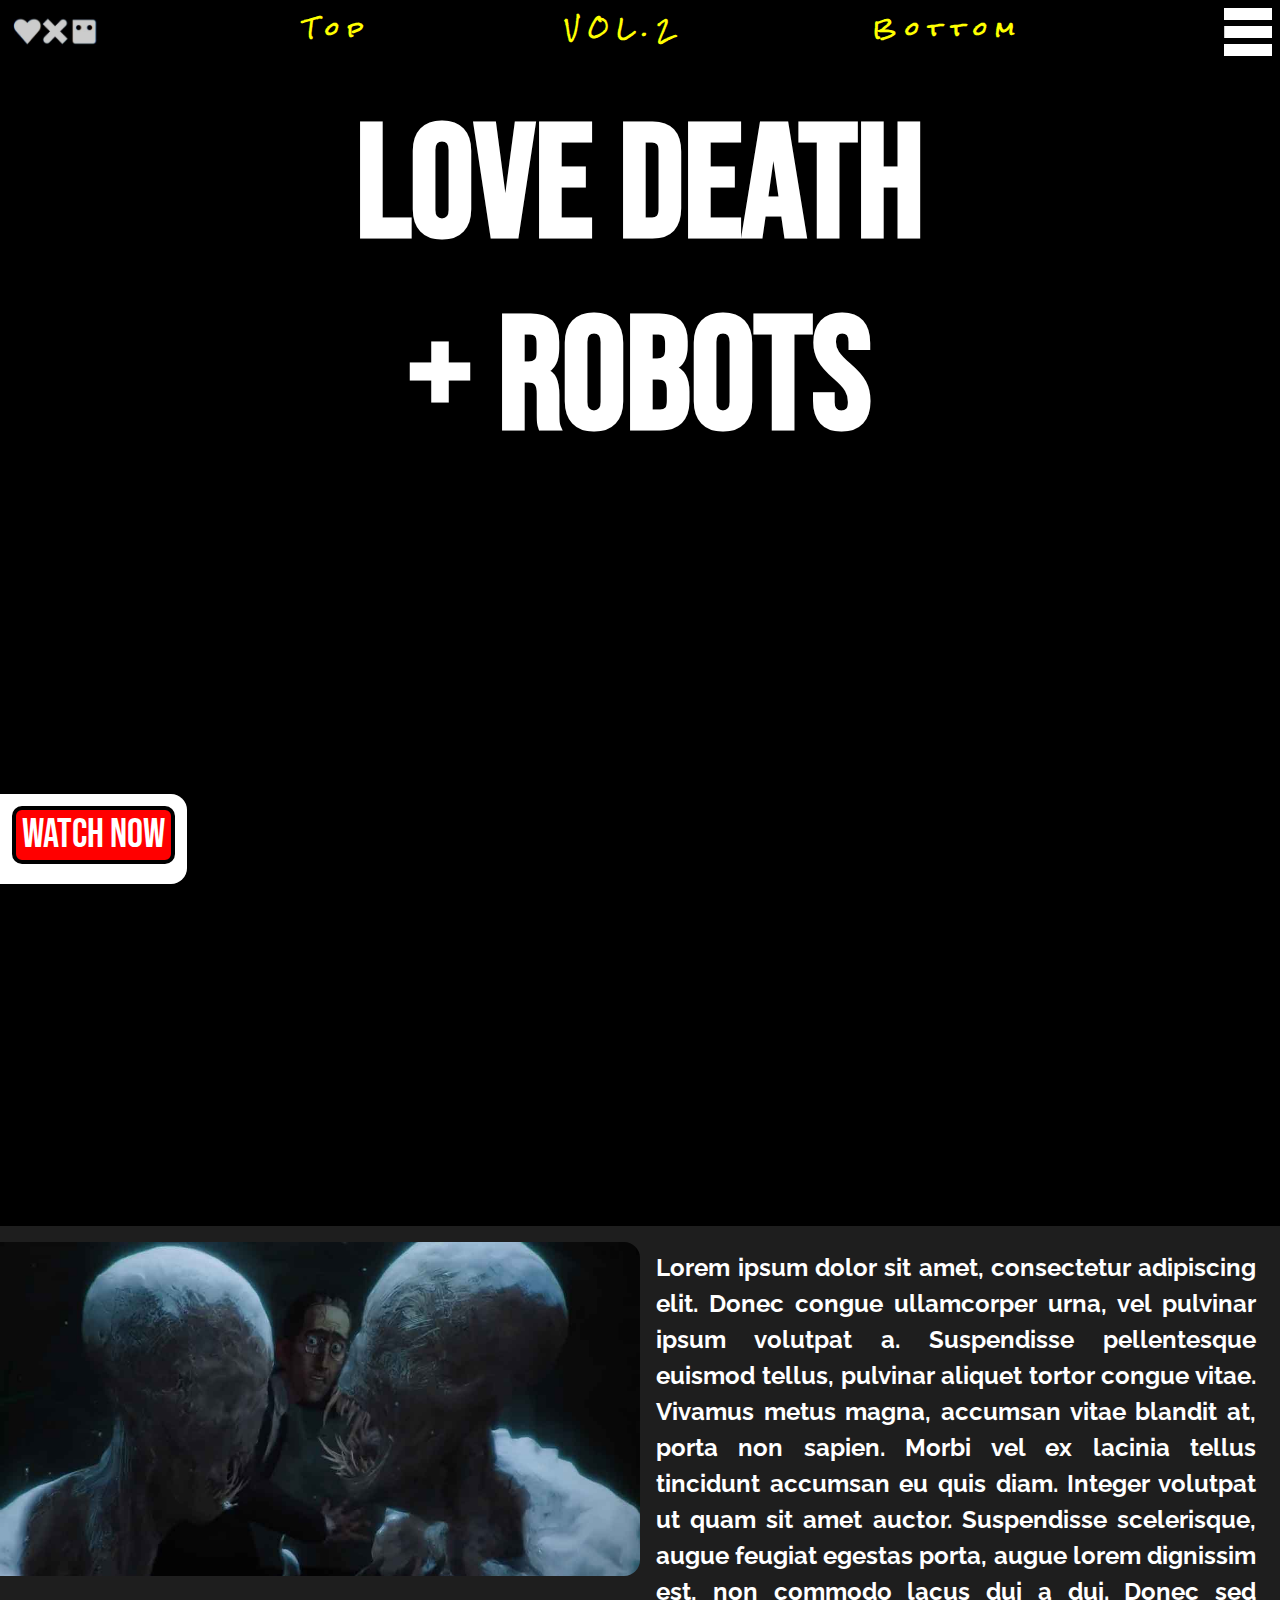
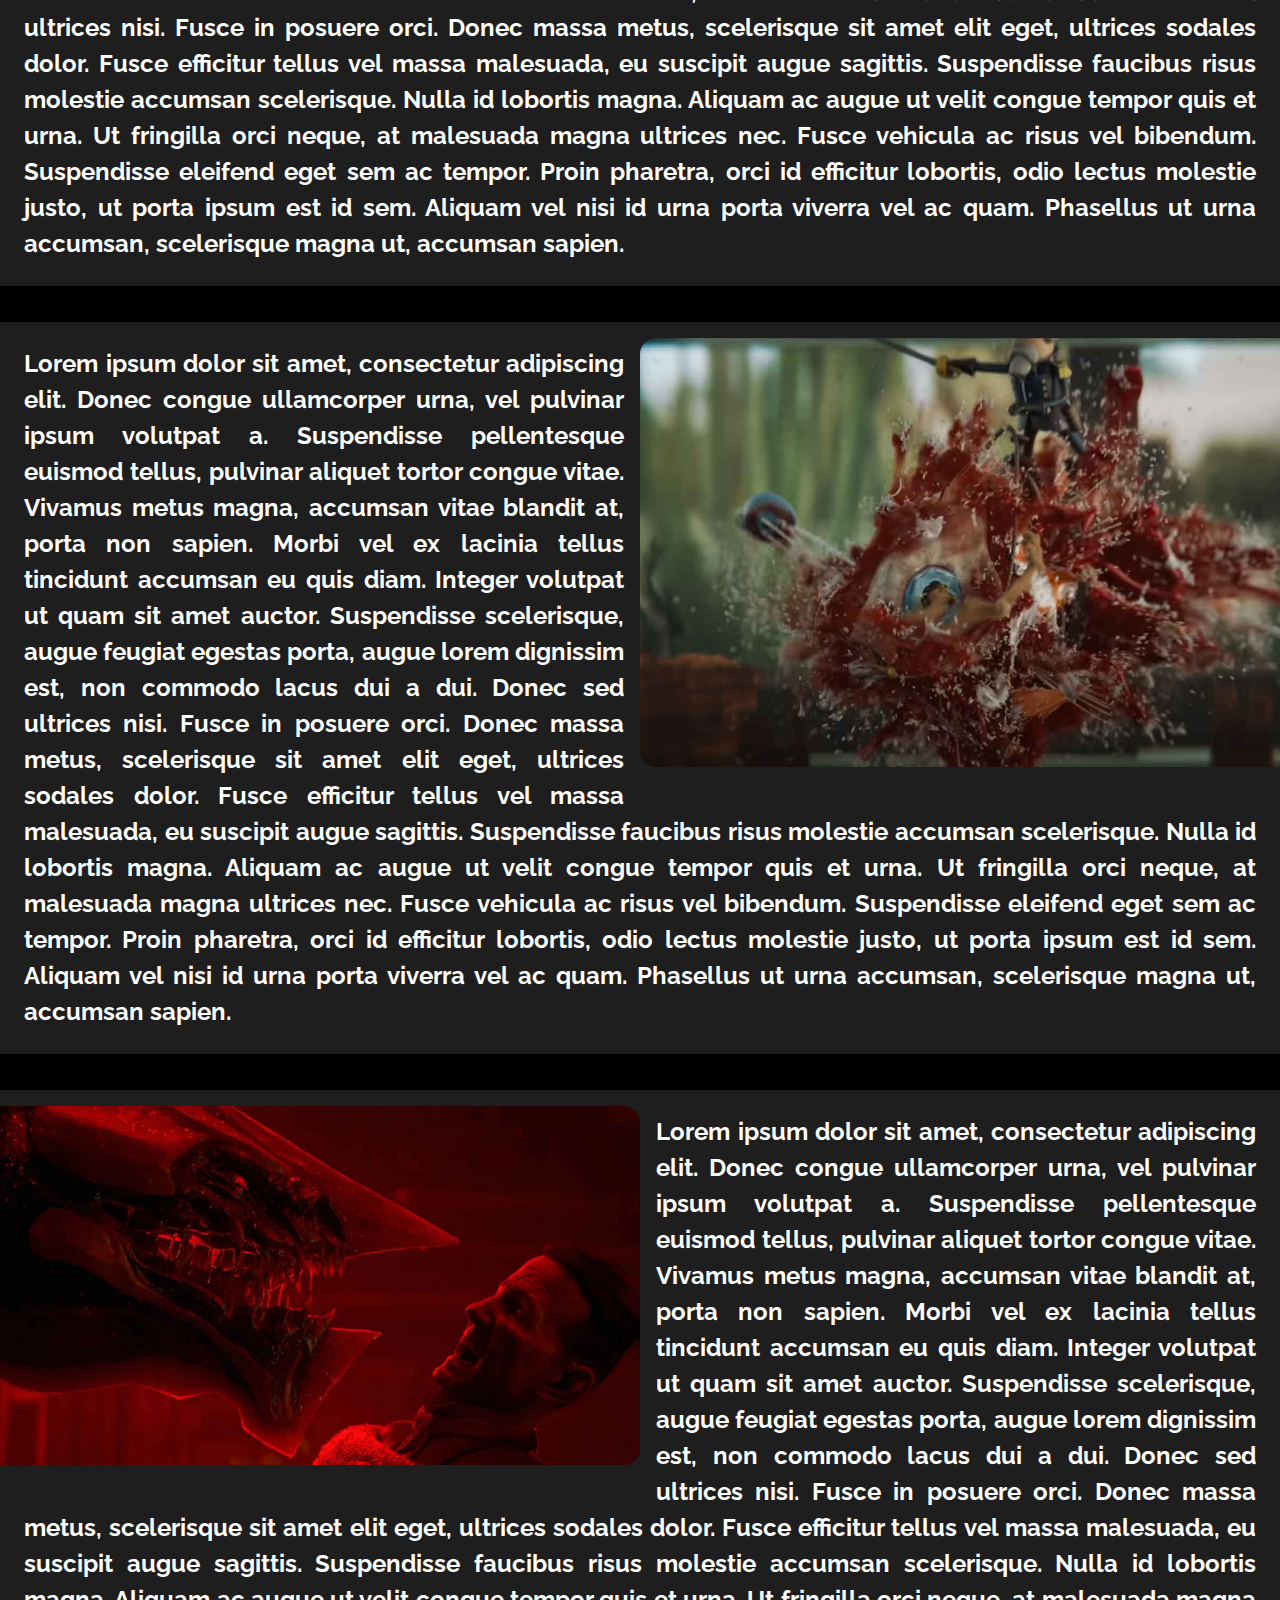
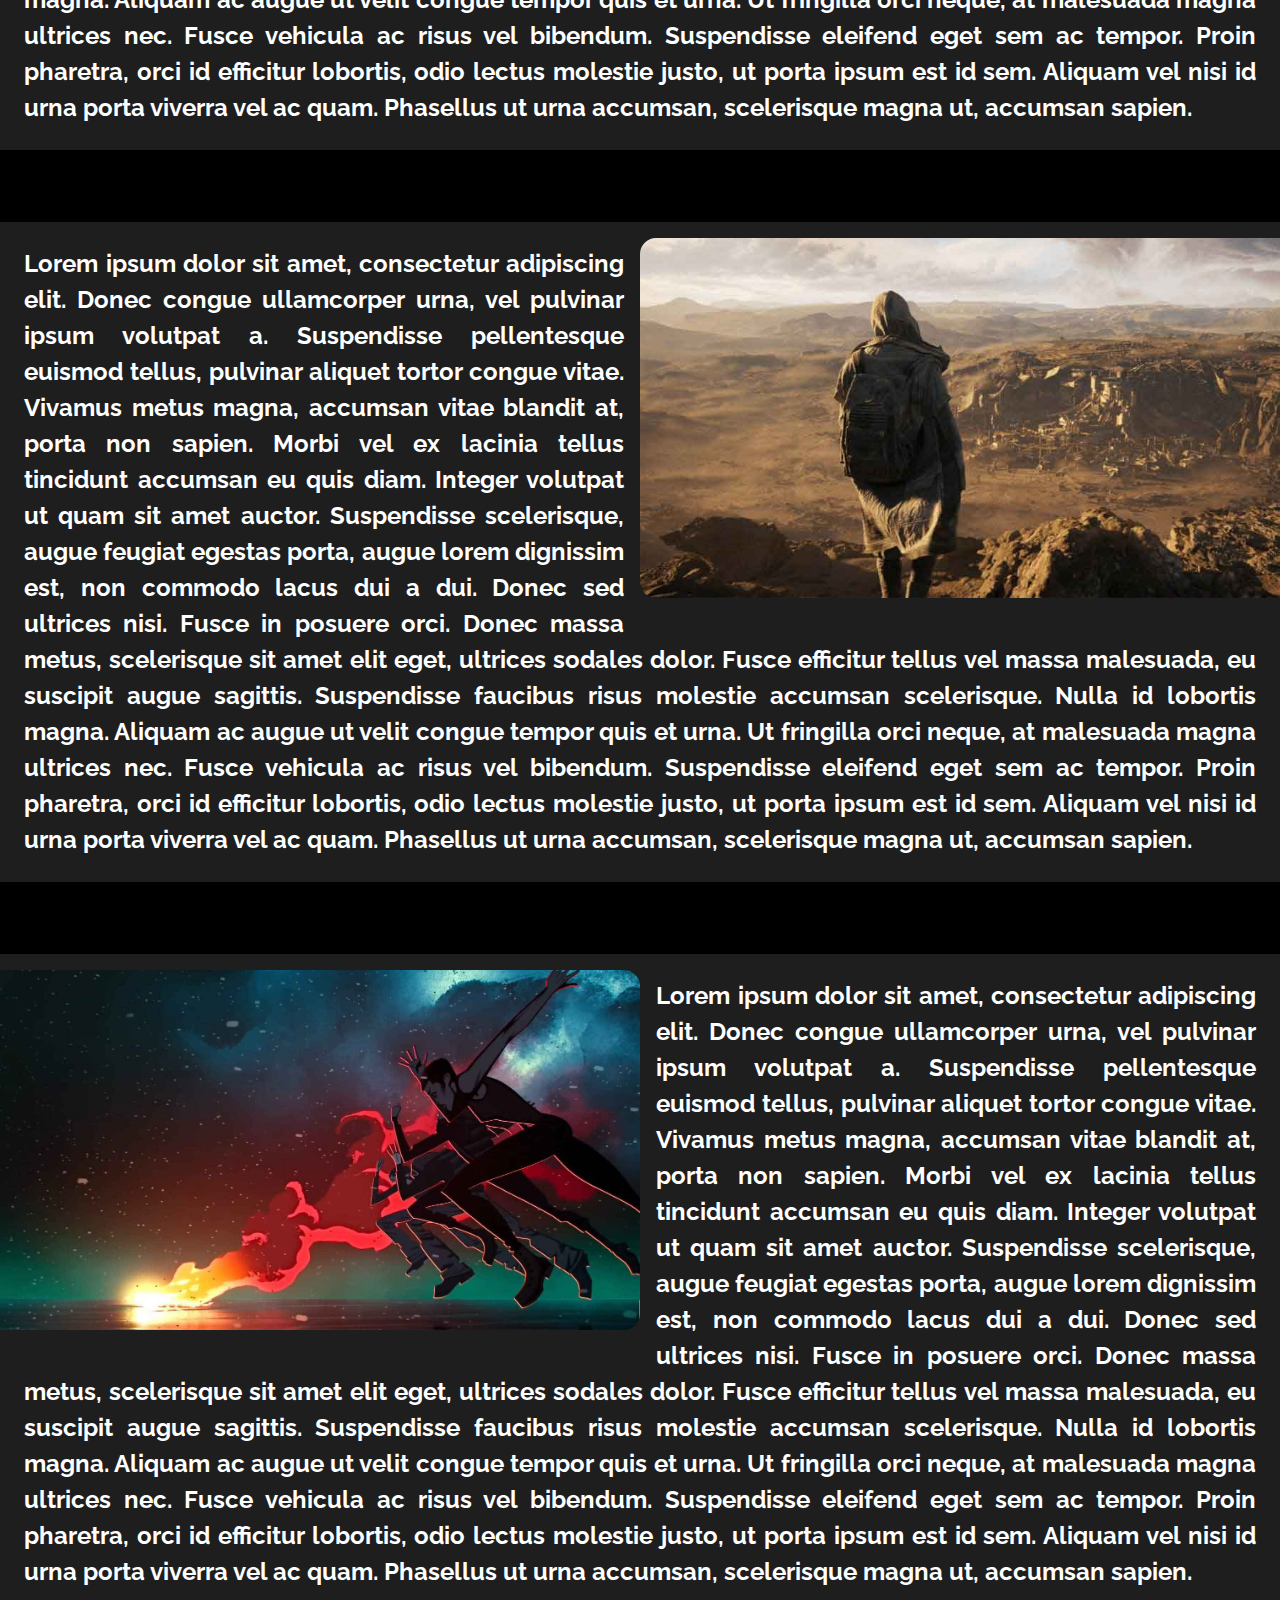
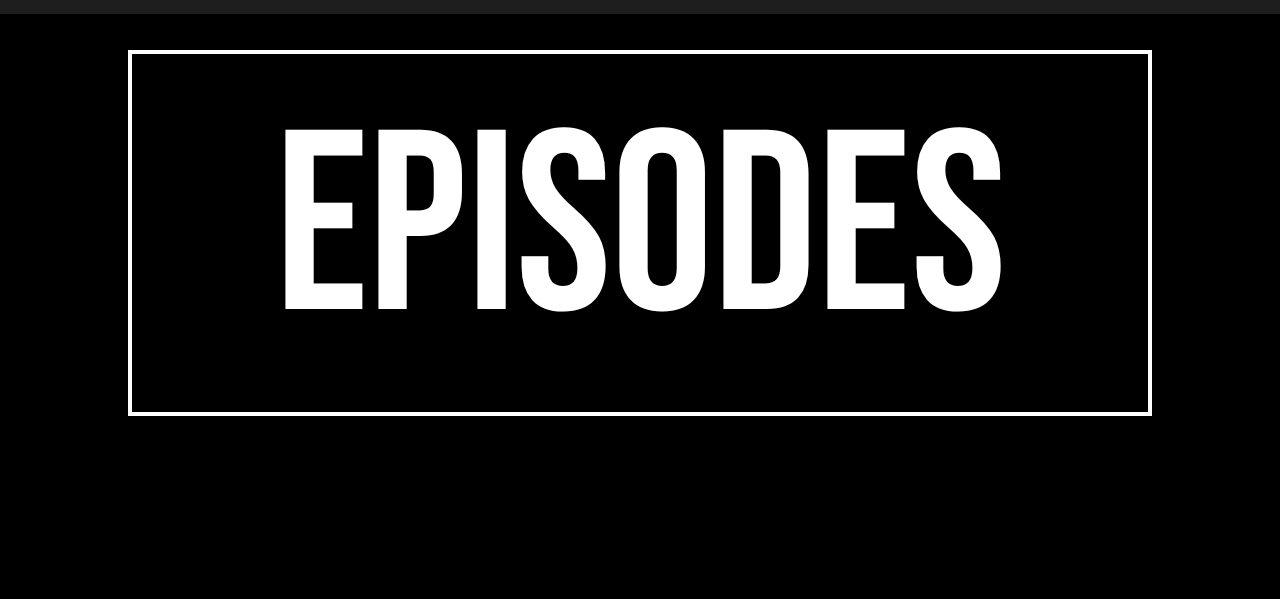
==== index.html @ 4e773f66 "Bio Optimisation (removal of embedded youtube links)" ====
<!DOCTYPE html>
<html lang="en" dir="ltr"> <!-- klargör att det är engelskt språk och att den ska läsas som ltr (left-to-right) -->
  <head> <!-- där allt som inte syns på sidan bestäms -->
    <meta charset="utf-8"> <!-- möjliggör alla tecken -->
    <meta name="viewport" content="width=device-width, initial-scale=1"> <!-- bra för att ha en responsiv webbsida. Berättar för webbläsaren att sidans bredd ska passa skärmens. Berättar också att skalan sak i början vara 1 vilket innebär normal zoom -->
    <meta name="description" content="This is the main site"> <!-- talar om vad sidan handlar om -->
    <title>Love Death Robots</title> <!-- visar namnet på fliken vid toppen av fönstret -->
    <link rel="stylesheet" type="text/css" href="css/style.css"> <!-- länkar til style.css -->
    <link rel="stylesheet" type="text/css" href="css/grid.css"> <!-- länkar til grid.css -->
    <link rel="preconnect" href="https://fonts.googleapis.com"> <!-- länkar til google fonts -->
    <link rel="preconnect" href="https://fonts.gstatic.com" crossorigin> <!-- ^^ -->
    <link href="https://fonts.googleapis.com/css2?family=Bebas+Neue&display=swap" rel="stylesheet"> <!-- ^^ -->
    <link rel="preconnect" href="https://fonts.googleapis.com"> <!-- ^^ -->
    <link rel="preconnect" href="https://fonts.gstatic.com" crossorigin> <!-- ^^ -->
    <link href="https://fonts.googleapis.com/css2?family=Rock+Salt&display=swap" rel="stylesheet"> <!-- ^^ -->
    <link rel="preconnect" href="https://fonts.googleapis.com"> <!-- ^^ -->
    <link rel="preconnect" href="https://fonts.gstatic.com" crossorigin> <!-- ^^ -->
    <link href="https://fonts.googleapis.com/css2?family=Raleway:wght@100&display=swap" rel="stylesheet"> <!-- ^^ -->
  </head>
  <body> <!-- där grunden till allt som syns på sidan skrivs -->
    <div id="top" class="container"> <!-- div med class="container" som görs till en display: grid; i grid.css -->

      <!-- headern  -->

      <header> <!-- semantiskt element istället för div -->
        <img src="img/love_death_robots_logo.jpg" alt="Error displaying Home Button" class="logo" onclick="location.href='#top';" onkeypress="location.href='#top';" role="button"> <!-- loggan längst till vänster på headern som genom onclick skickar användaren till specifierad adress, i detta fall intern -->
        <a href="#top" class="extra"><p>Top</p></a> <!-- knapp till toppen av sidan -->
        <a href="./list.html"><p>VOL.2</p></a> <!-- texten på mitten av headern -->
        <a href="#bottom" class="extra"><p>Bottom</p></a> <!-- knapp till botten av sidan -->
        <img src="img/navbar_icon_white.jpg" alt="Error displaying Navbar Icon" class="menu" onkeypress="location.href='./menu.html';" role="button"> <!-- knappen för menyn längst till höger på headern som genom onclick skickar användaren till specifierad adress, i detta fall intern -->
      </header>

      <!-- titeln  -->

      <section class="one"> <!-- semantiskt element istället för div -->
        <h1>LOVE DEATH<br>+ ROBOTS</h1> <!-- titeln med ett syntetiskt radbryte i formen av <br>. H1 får bara användas 1 gång, H2 2 gånger o.s.v.-->
      </section>

      <!-- brödtext med bilder  -->

      <section class="two"> <!-- semantiskt element istället för div -->
        <iframe src="https://www.youtube.com/embed/Gj2iCJkp6Ko" title="YouTube video player" allow="accelerometer; autoplay; clipboard-write; encrypted-media; gyroscope; picture-in-picture" allowfullscreen class="trailer"></iframe> <!-- embeddad länk till youtube video med olika preferenser som t.ex. allowfullscreen som möjligör fullskärmsläge -->
      </section>
      <section class="three"> <!-- semantiskt element istället för div -->
        <img src="img/ldr_img1.jpg" alt="Error displaying image" class="img left"> <!-- bild som placerats åt vänster och sedan brödtext -->
        <p>Lorem ipsum dolor sit amet, consectetur adipiscing elit. Donec congue ullamcorper urna, vel pulvinar ipsum volutpat a. Suspendisse pellentesque euismod tellus, pulvinar aliquet tortor congue vitae. Vivamus metus magna, accumsan vitae blandit at, porta non sapien. Morbi vel ex lacinia tellus tincidunt accumsan eu quis diam. Integer volutpat ut quam sit amet auctor. Suspendisse scelerisque, augue feugiat egestas porta, augue lorem dignissim est, non commodo lacus dui a dui. Donec sed ultrices nisi. Fusce in posuere orci. Donec massa metus, scelerisque sit amet elit eget, ultrices sodales dolor. Fusce efficitur tellus vel massa malesuada, eu suscipit augue sagittis. Suspendisse faucibus risus molestie accumsan scelerisque. Nulla id lobortis magna. Aliquam ac augue ut velit congue tempor quis et urna. Ut fringilla orci neque, at malesuada magna ultrices nec. Fusce vehicula ac risus vel bibendum. Suspendisse eleifend eget sem ac tempor. Proin pharetra, orci id efficitur lobortis, odio lectus molestie justo, ut porta ipsum est id sem. Aliquam vel nisi id urna porta viverra vel ac quam. Phasellus ut urna accumsan, scelerisque magna ut, accumsan sapien.
        </p> <!-- ^^ -->
      </section>
      <section class="four"> <!-- semantiskt element istället för div -->
        <img src="img/ldr_img2.jpg" alt="Error displaying image" class="img right"> <!-- bild som placerats åt höger och sedan brödtext -->
        <p>Lorem ipsum dolor sit amet, consectetur adipiscing elit. Donec congue ullamcorper urna, vel pulvinar ipsum volutpat a. Suspendisse pellentesque euismod tellus, pulvinar aliquet tortor congue vitae. Vivamus metus magna, accumsan vitae blandit at, porta non sapien. Morbi vel ex lacinia tellus tincidunt accumsan eu quis diam. Integer volutpat ut quam sit amet auctor. Suspendisse scelerisque, augue feugiat egestas porta, augue lorem dignissim est, non commodo lacus dui a dui. Donec sed ultrices nisi. Fusce in posuere orci. Donec massa metus, scelerisque sit amet elit eget, ultrices sodales dolor. Fusce efficitur tellus vel massa malesuada, eu suscipit augue sagittis. Suspendisse faucibus risus molestie accumsan scelerisque. Nulla id lobortis magna. Aliquam ac augue ut velit congue tempor quis et urna. Ut fringilla orci neque, at malesuada magna ultrices nec. Fusce vehicula ac risus vel bibendum. Suspendisse eleifend eget sem ac tempor. Proin pharetra, orci id efficitur lobortis, odio lectus molestie justo, ut porta ipsum est id sem. Aliquam vel nisi id urna porta viverra vel ac quam. Phasellus ut urna accumsan, scelerisque magna ut, accumsan sapien.
        </p> <!-- ^^ -->
      </section>
      <section class="five"> <!-- semantiskt element istället för div -->
        <img src="img/ldr_img3.jpg" alt="Error displaying image" class="img left"> <!-- bild som placerats åt vänster och sedan brödtext -->
        <p>Lorem ipsum dolor sit amet, consectetur adipiscing elit. Donec congue ullamcorper urna, vel pulvinar ipsum volutpat a. Suspendisse pellentesque euismod tellus, pulvinar aliquet tortor congue vitae. Vivamus metus magna, accumsan vitae blandit at, porta non sapien. Morbi vel ex lacinia tellus tincidunt accumsan eu quis diam. Integer volutpat ut quam sit amet auctor. Suspendisse scelerisque, augue feugiat egestas porta, augue lorem dignissim est, non commodo lacus dui a dui. Donec sed ultrices nisi. Fusce in posuere orci. Donec massa metus, scelerisque sit amet elit eget, ultrices sodales dolor. Fusce efficitur tellus vel massa malesuada, eu suscipit augue sagittis. Suspendisse faucibus risus molestie accumsan scelerisque. Nulla id lobortis magna. Aliquam ac augue ut velit congue tempor quis et urna. Ut fringilla orci neque, at malesuada magna ultrices nec. Fusce vehicula ac risus vel bibendum. Suspendisse eleifend eget sem ac tempor. Proin pharetra, orci id efficitur lobortis, odio lectus molestie justo, ut porta ipsum est id sem. Aliquam vel nisi id urna porta viverra vel ac quam. Phasellus ut urna accumsan, scelerisque magna ut, accumsan sapien.
        </p> <!-- ^^ -->
      </section>
      <section class="six"> <!-- semantiskt element istället för div -->
        <img src="img/ldr_img4.jpg" alt="Error displaying image" class="img right"> <!-- bild som placerats åt höger och sedan brödtext -->
        <p>Lorem ipsum dolor sit amet, consectetur adipiscing elit. Donec congue ullamcorper urna, vel pulvinar ipsum volutpat a. Suspendisse pellentesque euismod tellus, pulvinar aliquet tortor congue vitae. Vivamus metus magna, accumsan vitae blandit at, porta non sapien. Morbi vel ex lacinia tellus tincidunt accumsan eu quis diam. Integer volutpat ut quam sit amet auctor. Suspendisse scelerisque, augue feugiat egestas porta, augue lorem dignissim est, non commodo lacus dui a dui. Donec sed ultrices nisi. Fusce in posuere orci. Donec massa metus, scelerisque sit amet elit eget, ultrices sodales dolor. Fusce efficitur tellus vel massa malesuada, eu suscipit augue sagittis. Suspendisse faucibus risus molestie accumsan scelerisque. Nulla id lobortis magna. Aliquam ac augue ut velit congue tempor quis et urna. Ut fringilla orci neque, at malesuada magna ultrices nec. Fusce vehicula ac risus vel bibendum. Suspendisse eleifend eget sem ac tempor. Proin pharetra, orci id efficitur lobortis, odio lectus molestie justo, ut porta ipsum est id sem. Aliquam vel nisi id urna porta viverra vel ac quam. Phasellus ut urna accumsan, scelerisque magna ut, accumsan sapien.
        </p> <!-- ^^ -->
      </section>
      <section class="seven"> <!-- semantiskt element istället för div -->
        <img src="img/ldr_img5.jpg" alt="Error displaying image" class="img left"> <!-- bild som placerats åt vänster och sedan brödtext -->
        <p>Lorem ipsum dolor sit amet, consectetur adipiscing elit. Donec congue ullamcorper urna, vel pulvinar ipsum volutpat a. Suspendisse pellentesque euismod tellus, pulvinar aliquet tortor congue vitae. Vivamus metus magna, accumsan vitae blandit at, porta non sapien. Morbi vel ex lacinia tellus tincidunt accumsan eu quis diam. Integer volutpat ut quam sit amet auctor. Suspendisse scelerisque, augue feugiat egestas porta, augue lorem dignissim est, non commodo lacus dui a dui. Donec sed ultrices nisi. Fusce in posuere orci. Donec massa metus, scelerisque sit amet elit eget, ultrices sodales dolor. Fusce efficitur tellus vel massa malesuada, eu suscipit augue sagittis. Suspendisse faucibus risus molestie accumsan scelerisque. Nulla id lobortis magna. Aliquam ac augue ut velit congue tempor quis et urna. Ut fringilla orci neque, at malesuada magna ultrices nec. Fusce vehicula ac risus vel bibendum. Suspendisse eleifend eget sem ac tempor. Proin pharetra, orci id efficitur lobortis, odio lectus molestie justo, ut porta ipsum est id sem. Aliquam vel nisi id urna porta viverra vel ac quam. Phasellus ut urna accumsan, scelerisque magna ut, accumsan sapien.
        </p> <!-- ^^ -->
      </section>

      <!-- knapp till episoderna  -->

      <section class="eight" id="bottom"> <!-- semantiskt element istället för div -->
        <button type="button" name="button" class="ep" onclick="location.href='./ep.html';">Episodes</button> <!-- knappen näst längst till vänster på headern som genom onclick skickar användaren till specifierad adress, i detta fall intern -->
      </section>

      <!-- knappen längst ner till vänster i formen av en footer  -->

      <footer> <!-- semantiskt element istället för div -->
        <button type="button" name="button" class="watch" onclick="window.open('https://www.netflix.com/se/title/80174608')">Watch Now</button> <!-- loggan längst till vänster på headern som genom onclick skickar användaren till specifierad adress, i detta fall extern. Denna skiljer sig från ovanstående onclick-attribut då den öppnar adressen i ett nytt fönster -->
      </footer>
    </div>
  </body>
</html>
---- css/style.css ----
body {
  background: linear-gradient(0deg, black, black); /* Just nu är backgrunden bara svart men har denna value ifall jag vill eventuellt ha mer lite mer styling. Denna gradient value gör att det blir en övergång mellan två färger. Man kan bestämma i vilken vinkel denna övergång ska ske i och om den ska vara linjär eller inte o.s.v. */
  background-color: inherit; /* ska inte ha specifierad value utan ärver från redan etablerade values. Egentligen onödig här men det är ifall jag inte skulle vilja ha det ovanstående propertyn */
  color: inherit; /* ska inte ha specifierad value utan ärver från redan etablerade values */
}

/* text */

* {
  margin: 0; /* nollställer margin för att kunna styla enklare */
  font-family: "Bebas Neue", cursive; /* typsnitt från google och dessutom en backup i formen av cursive om det första värdet inte skulle fungera */
  background-color: inherit; /* ska inte ha specifierad value utan ärver från redan etablerade values */
  color: white; /* färg */
}

h1 {
  font-size: 10em; /* definerar storlek */
  text-align: center; /* centerar texten */
}

p {
  text-align: justify; /* sträcker på brödtexten för att fördela den jämt över sidan */
  font-size: 1.5em; /* definerar storlek */
  line-height: 1.5em; /* definerar höjd mellan rader */
  font-family: 'Raleway', sans-serif; /* typsnitt från google och dessutom en backup i formen av sans-serif om det första värdet inte skulle fungera */
  font-weight: bolder; /* gör textens symboler tjockare/fyllig */
}

a { /* tar bort all style som länken har */
  color: inherit;
  text-decoration: inherit;
}

/* headern */

header {
  width: 100%; /* sträcker bredden över hela webbsidan bredd */
  position: fixed; /* faställer positionen i förhållande med skärmen */
  background-color: black; /* bakgrundsfärg */
  color: inherit; /* ska inte ha specifierad value utan ärver den från redan etablerade values */
  display: flex; /* skapar ny typ av display inom selectorn som är av typen flexbox som är bra att använda för enskilda rader och columner */
  justify-content: space-between; /* tvingar jämnt mellanrum mellan elementen inom flexbox */
}

header p {
  margin-top: 0.75em; /* definerar storlek på margin */
  letter-spacing: 0.5em; /* definerar mellanrummet mellan bokstäverna */
  font-size: 1.2em; /* definerar storlek */
  font-family: 'Rock Salt', cursive; /* typsnitt från google och dessutom en backup i formen av cursive om det första värdet inte skulle fungera */
  background-color: inherit; /* ska inte ha specifierad value utan ärver den från redan etablerade values */
  color: yellow; /* färg */
}

/* bilden längst till vänster i headern */

.logo {
  width: 7em; /* definerar bredden */
}

/* bilden längst till höger i headern */

.menu {
  margin: 0.5em; /* definerar storlek på margin */
  width: 3em; /* definerar bredd */
}

/* footern */

footer {
  position: fixed; /* faställer positionen i förhållande med skärmen */
  bottom: 1em; /* sätter elementet en viss längd ifrån botten */
  height: 10vh; /* definerar höjd */
  border-radius: 0 1em 1em 0; /* definerar rundheten hos hörnen och vilka hörn som ska ha rundhet */
  background-color: white; /* bakgrundsfärg */
  color: inherit; /* ska inte ha specifierad value utan ärver den från redan etablerade values */
}

/* trailern */

.trailer {
  border: 0; /* tar bort bordern */
  width: 100%; /* sträcker bredden över hela griddens bredd */
  height: 100%; /* sträcker höjden över hela griddens höjd */
  justify-content: center; /* centerar elementet */
}

/* brödtexten med bilder */

section p, section img {
  margin: 1em; /* definerar storlek på margin */
}

.three, .four, .five, .six, .seven {
  margin: auto; /* sätter automatisk margin */
  background-color: rgb(30, 30, 30); /* bakgrundsfärg */
  color: inherit; /* ska inte ha specifierad value utan ärver den från redan etablerade values */
}

.img {
  width: 50vw; /* sträcker bredden till hälften av sidans bredd */
}

.left {
  margin-left: 0; /* sätter margin till noll åt vänster */
  border-radius: 0 1em 1em 0; /* definerar rundheten hos hörnen och vilka hörn som ska ha rundhet */
  float: left; /* skjuter elementet åt önskat håll och låter andra element täcka tomrummet*/
}

.right {
  margin-right: 0; /* sätter margin till noll åt höger */
  border-radius: 1em 0 0 1em; /* definerar rundheten hos hörnen och vilka hörn som ska ha rundhet */
  float: right; /* skjuter elementet åt önskat håll och låter andra element täcka tomrummet*/
}

/* knapp på botten till intern adress */

.ep {
  justify-content: center; /* centerar elementet */
  width: 100%; /* sträcker bredden över hela griddens bredd */
  height: 100%; /* sträcker höjden över hela griddens höjd */
  font-size: 20vw; /* definerar storlek */
  background-color: black; /* bakgrundsfärg */
  color: inherit; /* ska inte ha specifierad value utan ärver den från redan etablerade values */
  border: 0.5vh solid; /* definerar borderns storlek, färg och stil */
}

/* knappen i footern */

.watch {
  float: left; /* skjuter elementet åt önskat håll och låter andra element täcka tomrummet*/
  margin: 0.3em; /* definerar storlek på margin */
  font-size: 2.5em; /* definerar storlek */
  background-color: red; /* bakgrundsfärg */
  color: inherit; /* ska inte ha specifierad value utan ärver den från redan etablerade values */
  border-radius: 0.25em; /* definerar rundheten hos hörnen och vilka hörn som ska ha rundhet */
  border: 0.5vh solid black; /* definerar borderns storlek, färg och stil */
}

/* alla knappar */

.watch:hover, .ep:hover, header img:hover {
  opacity: 0.8; /* sätter genomskinligheten till 80% när man hovrar över elementen nämnda som selectors */
}

/* media query */

@media only screen and (max-width: 500px) { /* Används för att göra hemsidan passande för alternativ skärmstorlek */

  /* titeln */

  h1 {
    font-size: 5em; /* definerar storlek */
  }

  /* brödtexten med bilder */

  p {
    font-size: 1em; /* definerar storlek */
  }

  .img {
    width: 90vw; /* sträcker bredden nästan över hela webbsidan bredd för att lämna rum åt margin */
    margin-left: 5vw; /* sätter margin åt höger */
    margin-right: 5vw; /* sätter margin åt vänster */
    border-radius: 1em 1em 1em 1em; /* definerar rundheten hos hörnen och vilka hörn som ska ha rundhet */
  }

  /* knappen i footern */

  .watch {
    float: left; /* skjuter elementet åt önskat håll och låter andra element täcka tomrummet*/
    margin: 0.2em; /* definerar margin */
  }

  .extra { /* tar bort dem extra knapparna för mobil då det blir för klottrigt */
    display: none
  }
}
---- css/grid.css ----
.container {
  display: grid; /* ändrar display-typen till grid */
  grid-template-columns: 0.5fr repeat(4, 1fr) 0.5fr; /* definerar kolumner */
  grid-template-rows: 0.5fr 2.5fr 3.5fr repeat(5, 4fr) 2fr 1fr; /* definerar rader */
}

/* headern */

header { /* definerar från vilka linjer i grid selectorn ska finnas inom */
  grid-column: 1/-1;
  grid-row: 1/2;
}

/* titeln */

.one {
  grid-column: 2/6;
  grid-row: 2/3;
}

/* trailern */

.two, .trailer {
  grid-column: 2/6;
  grid-row: 3/4;
}

/* brödtexten med bilder */

.three {
  grid-column: 1/-1;
  grid-row: 4/5;
}

.four {
  grid-column: 1/-1;
  grid-row: 5/6;
}

.five {
  grid-column: 1/-1;
  grid-row: 6/7;
}

.six {
  grid-column: 1/-1;
  grid-row: 7/8;
}

.seven {
  grid-column: 1/-1;
  grid-row: 8/9;
}

/* knappen till episoderna */

.eight {
  grid-column: 2/6;
  grid-row: 9/10;
}

/* footern */

footer {
  grid-column: 1/-1;
  grid-row: 10/11;
}

/* media query */

@media only screen and (max-width: 500px) { /* Används för att göra hemsidan passande för alternativ skärmstorlek */
  .container {
    display: grid;
    grid-template-columns: 0.5fr repeat(4, 1fr) 0.5fr;
    grid-template-rows: 0.5fr 1fr 1.2fr repeat(5, 4fr) 1fr 0.7fr;
  }
}
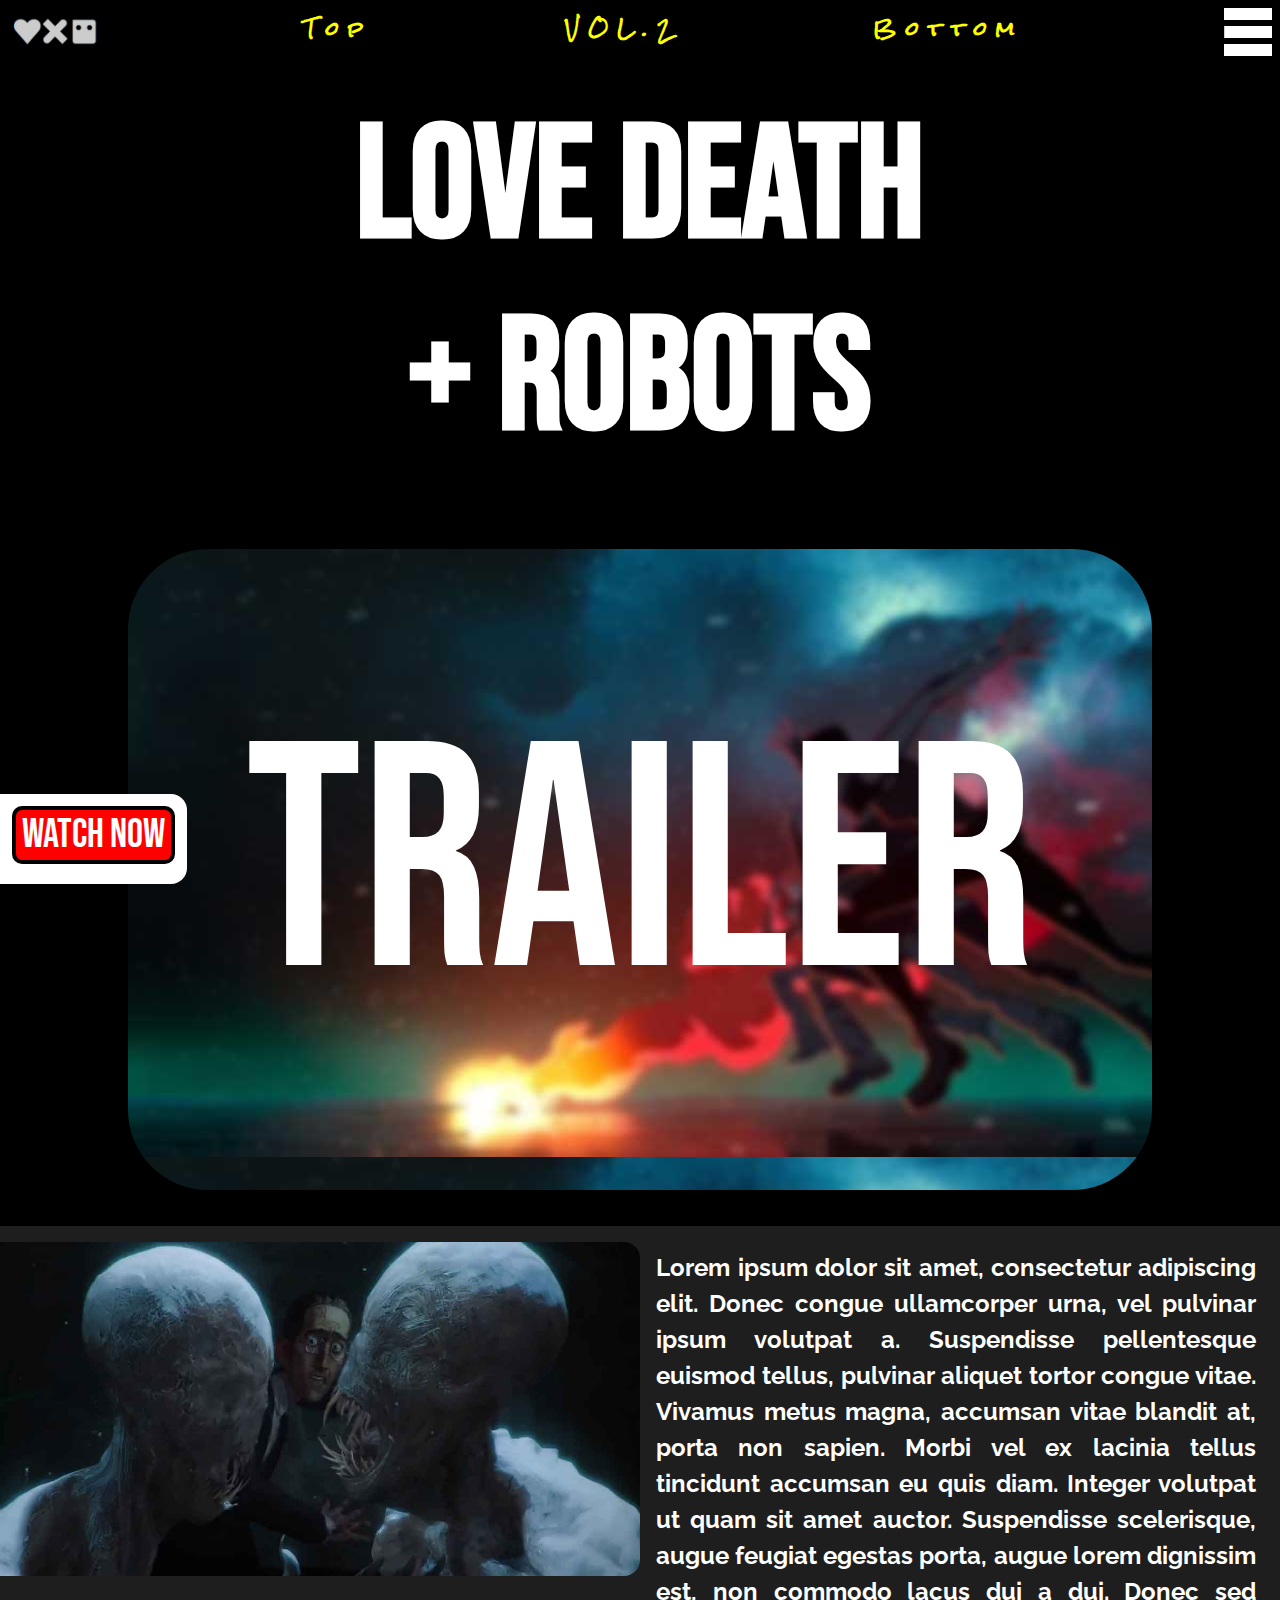
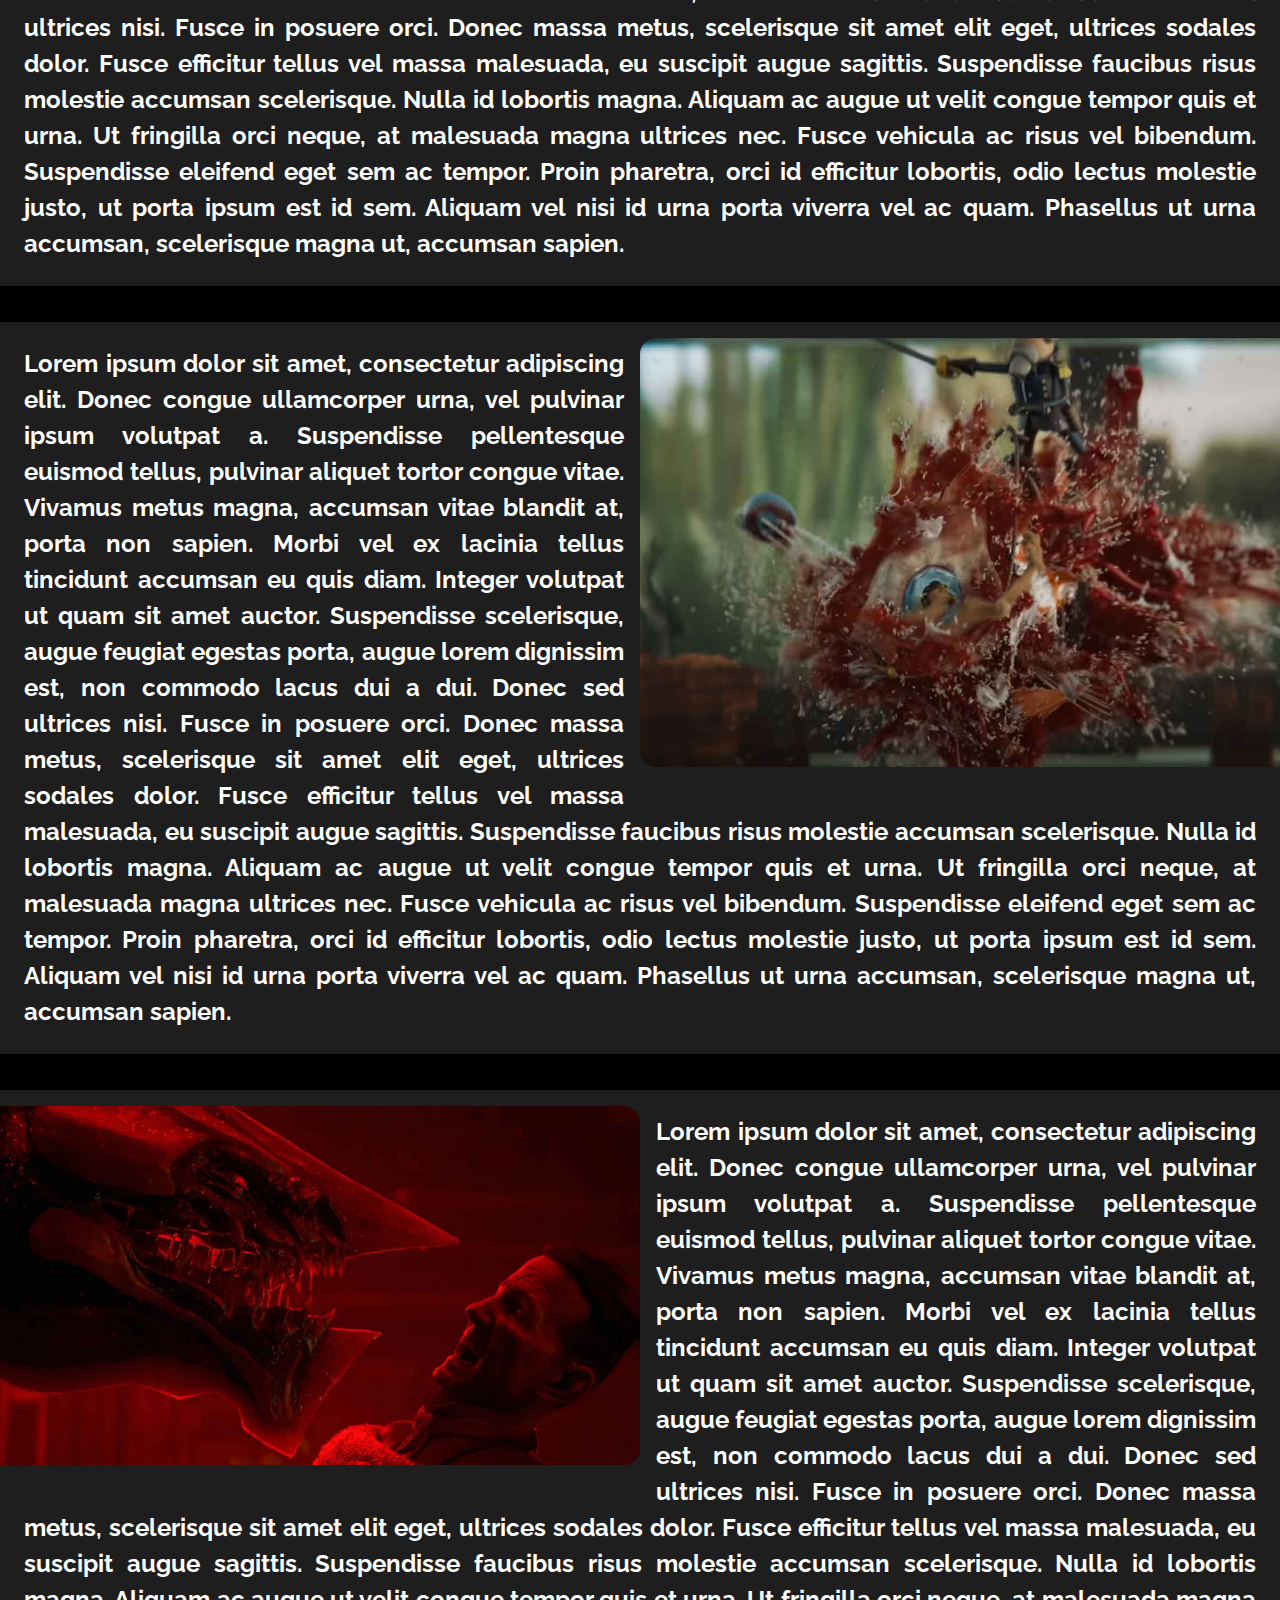
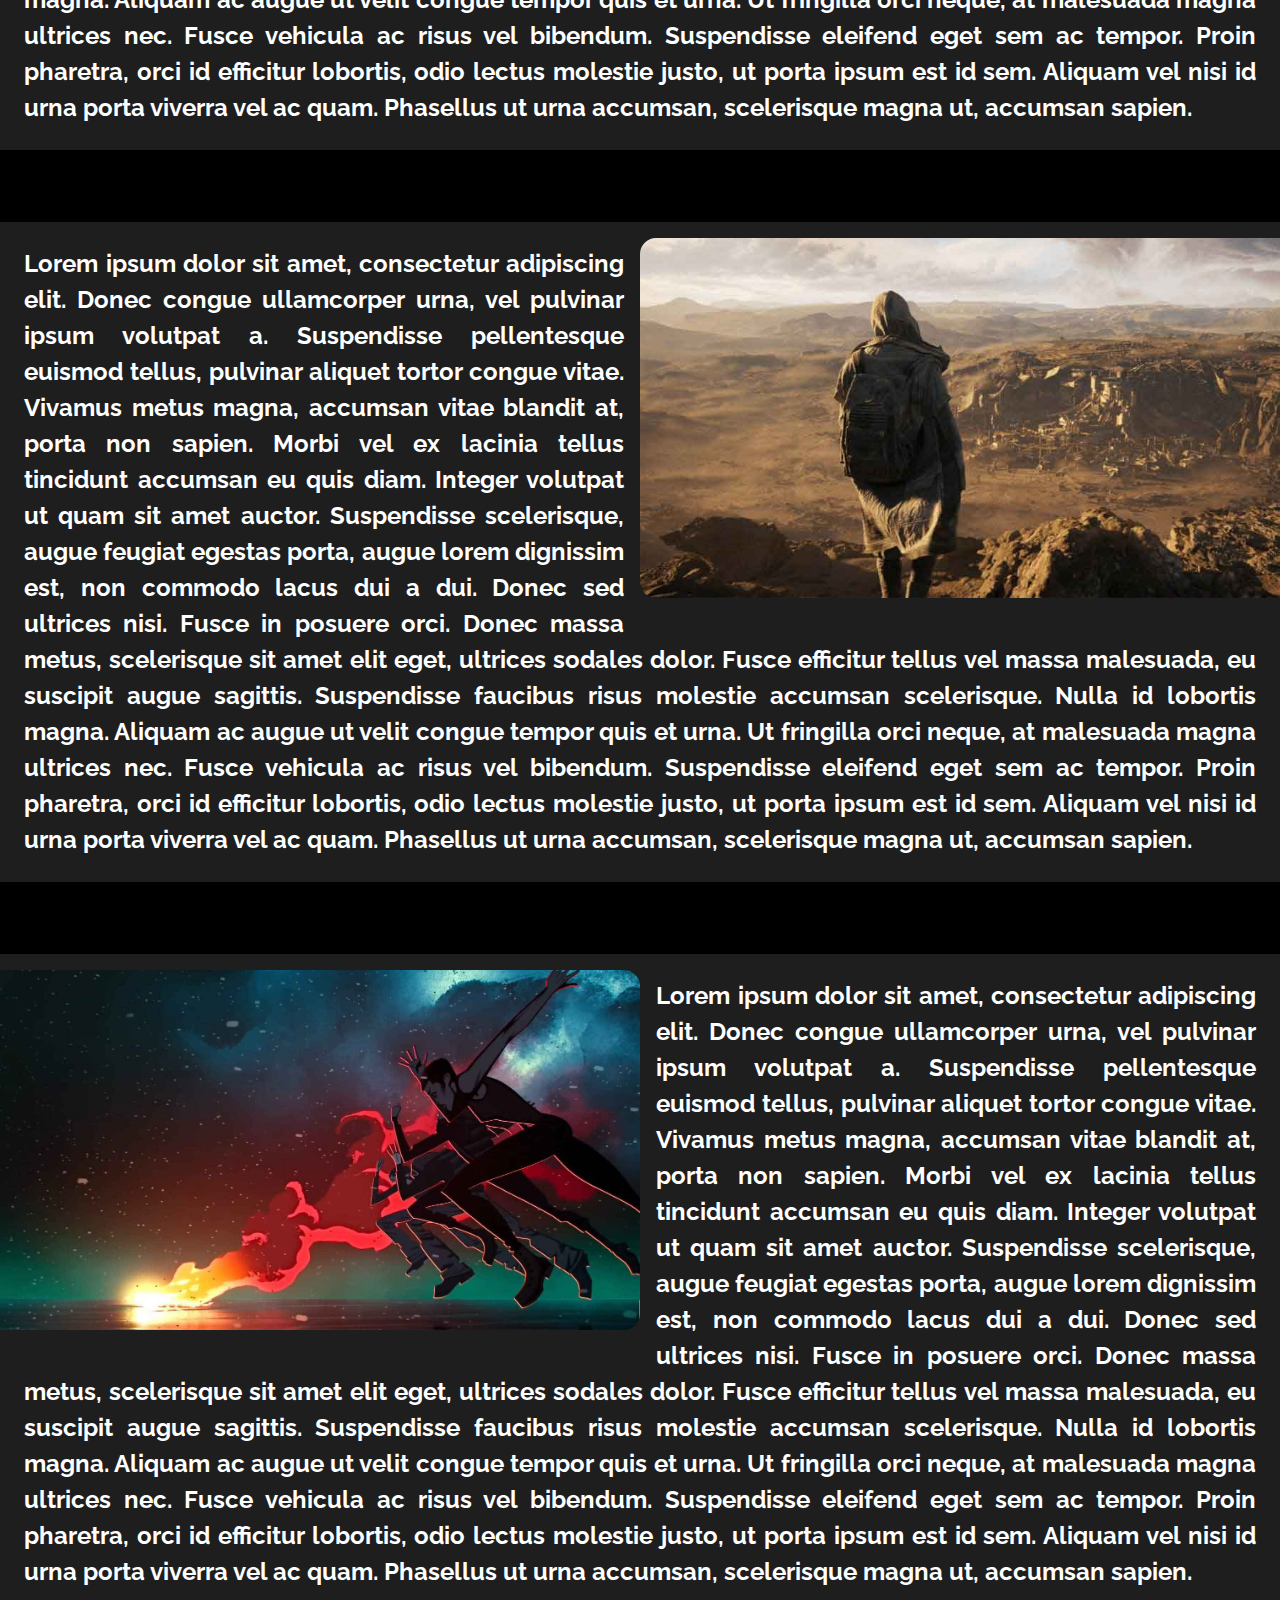
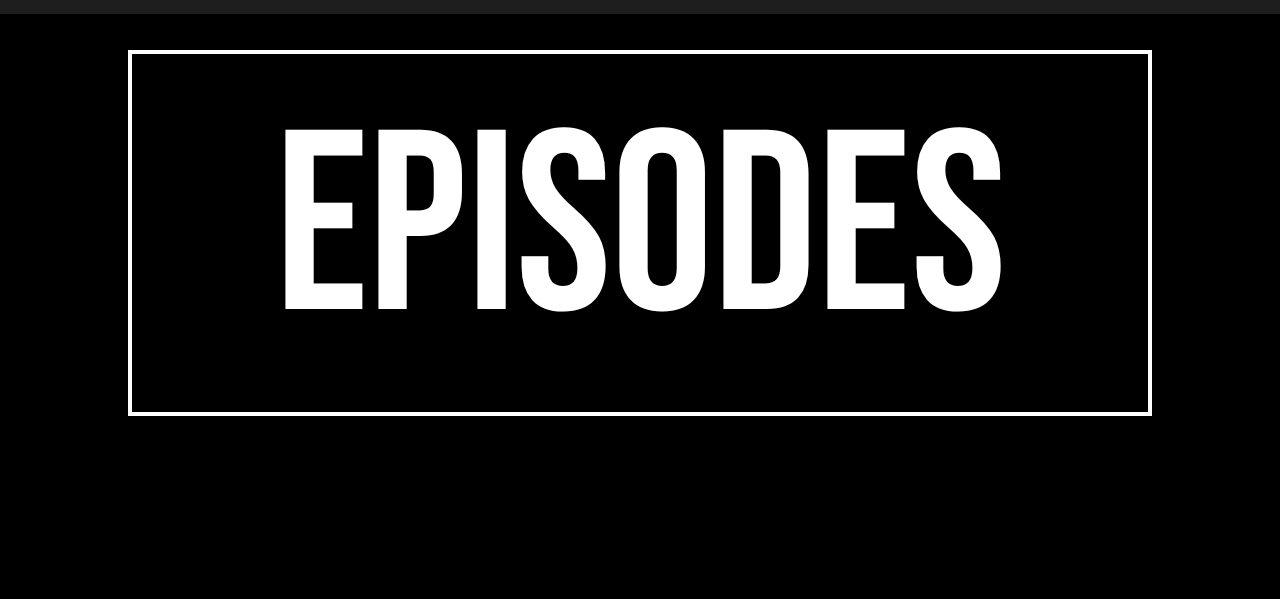
==== commit bd07acbf: "Index Optimisation (removal of embedded youtube video))" ====
--- a/index.html
+++ b/index.html
@@ -39,7 +39,7 @@
       <!-- brödtext med bilder  -->
 
       <section class="two"> <!-- semantiskt element istället för div -->
-        <iframe src="https://www.youtube.com/embed/Gj2iCJkp6Ko" title="YouTube video player" allow="accelerometer; autoplay; clipboard-write; encrypted-media; gyroscope; picture-in-picture" allowfullscreen class="trailer"></iframe> <!-- embeddad länk till youtube video med olika preferenser som t.ex. allowfullscreen som möjligör fullskärmsläge -->
+        <button type="button" name="button" onclick="window.open('https://www.youtube.com/watch?v=Gj2iCJkp6Ko&t=4s&ab_channel=Netflix')" onkeypress="window.open('https://www.youtube.com/watch?v=UnfEbNi-q6g&ab_channel=TskClips%26Trailers')" class="trailer">Trailer</button> <!-- länk till youtube video via knapp -->
       </section>
       <section class="three"> <!-- semantiskt element istället för div -->
         <img src="img/ldr_img1.jpg" alt="Error displaying image" class="img left"> <!-- bild som placerats åt vänster och sedan brödtext -->
--- a/css/style.css
+++ b/css/style.css
@@ -82,6 +82,11 @@
   width: 100%; /* sträcker bredden över hela griddens bredd */
   height: 100%; /* sträcker höjden över hela griddens höjd */
   justify-content: center; /* centerar elementet */
+  border-radius: 0.25em;
+  font-size: 25vw;
+  background-image: url("../img/yt2.jpg");
+  background-color: white;
+  color: white;
 }
 
 /* brödtexten med bilder */
@@ -142,6 +147,12 @@
   opacity: 0.8; /* sätter genomskinligheten till 80% när man hovrar över elementen nämnda som selectors */
 }
 
+.trailer:hover {
+  background: none;
+  background-color: white;
+  color: black;
+}
+
 /* media query */
 
 @media only screen and (max-width: 500px) { /* Används för att göra hemsidan passande för alternativ skärmstorlek */
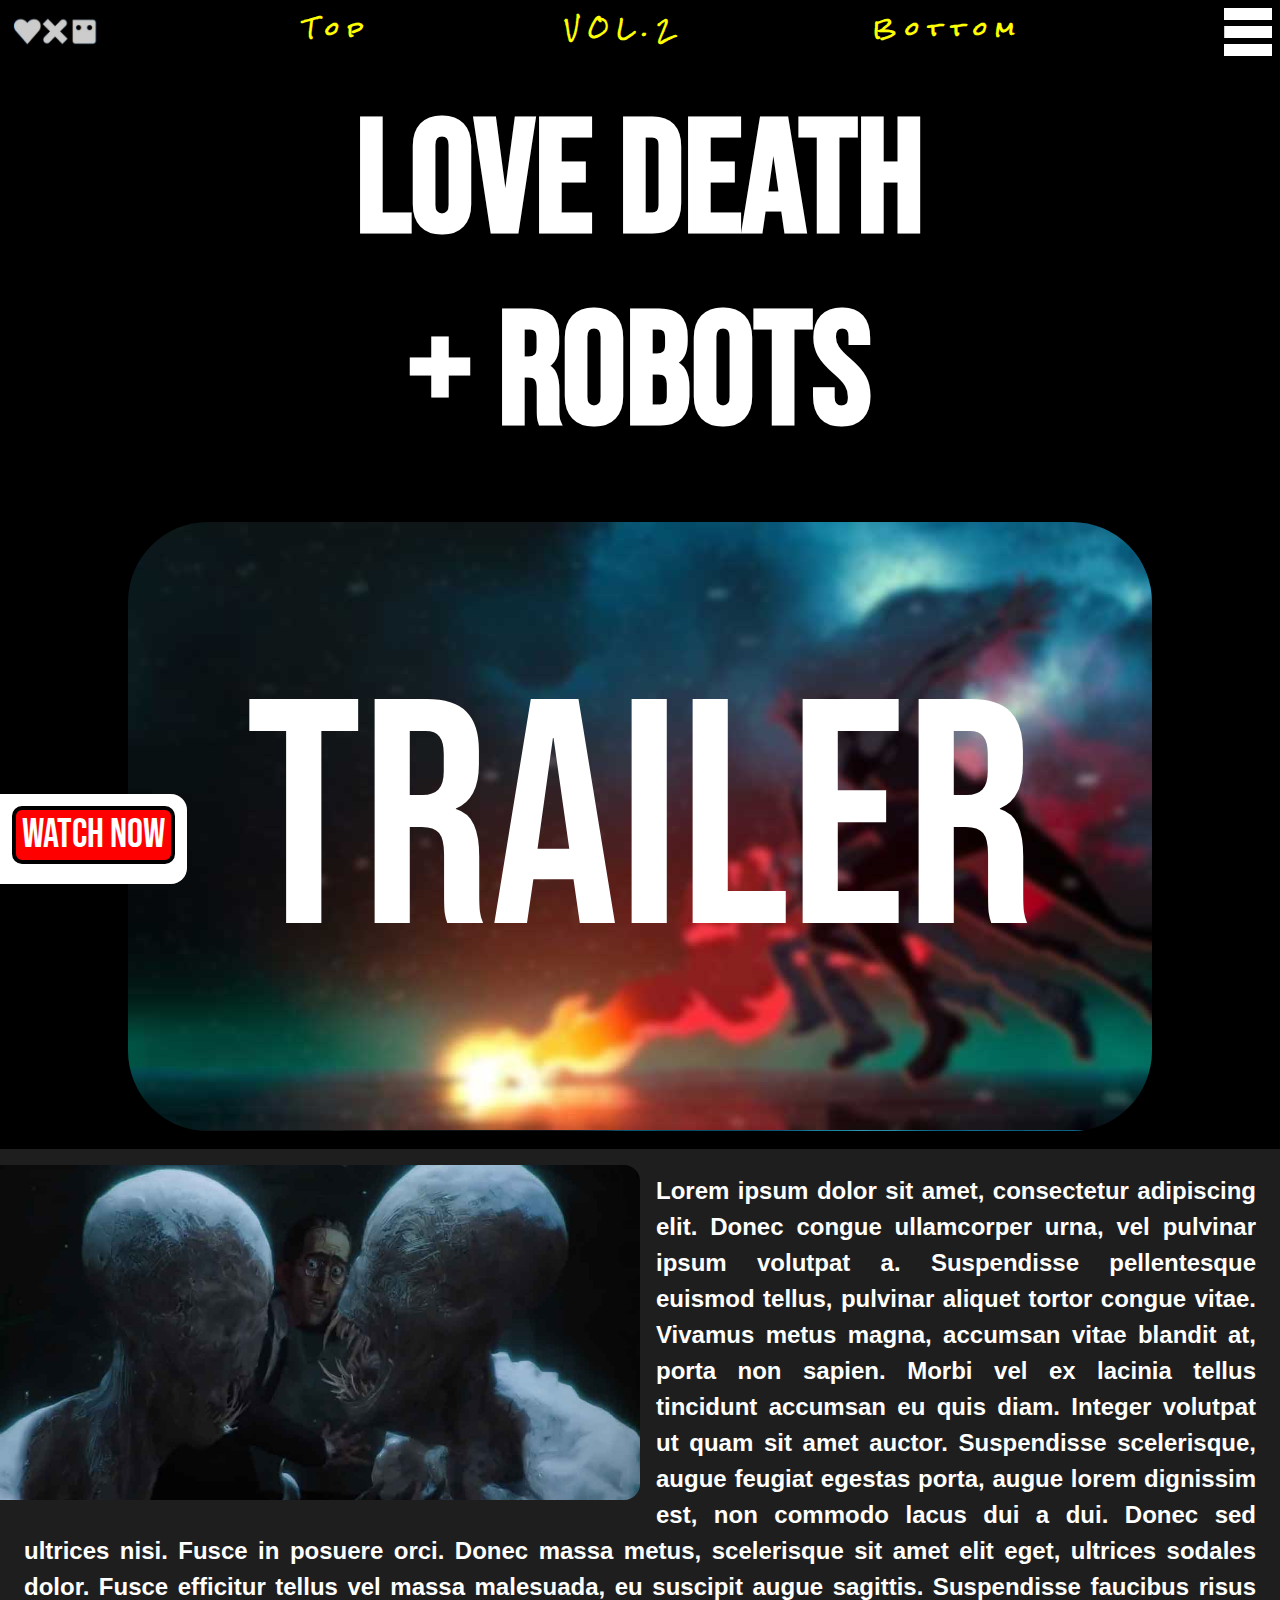
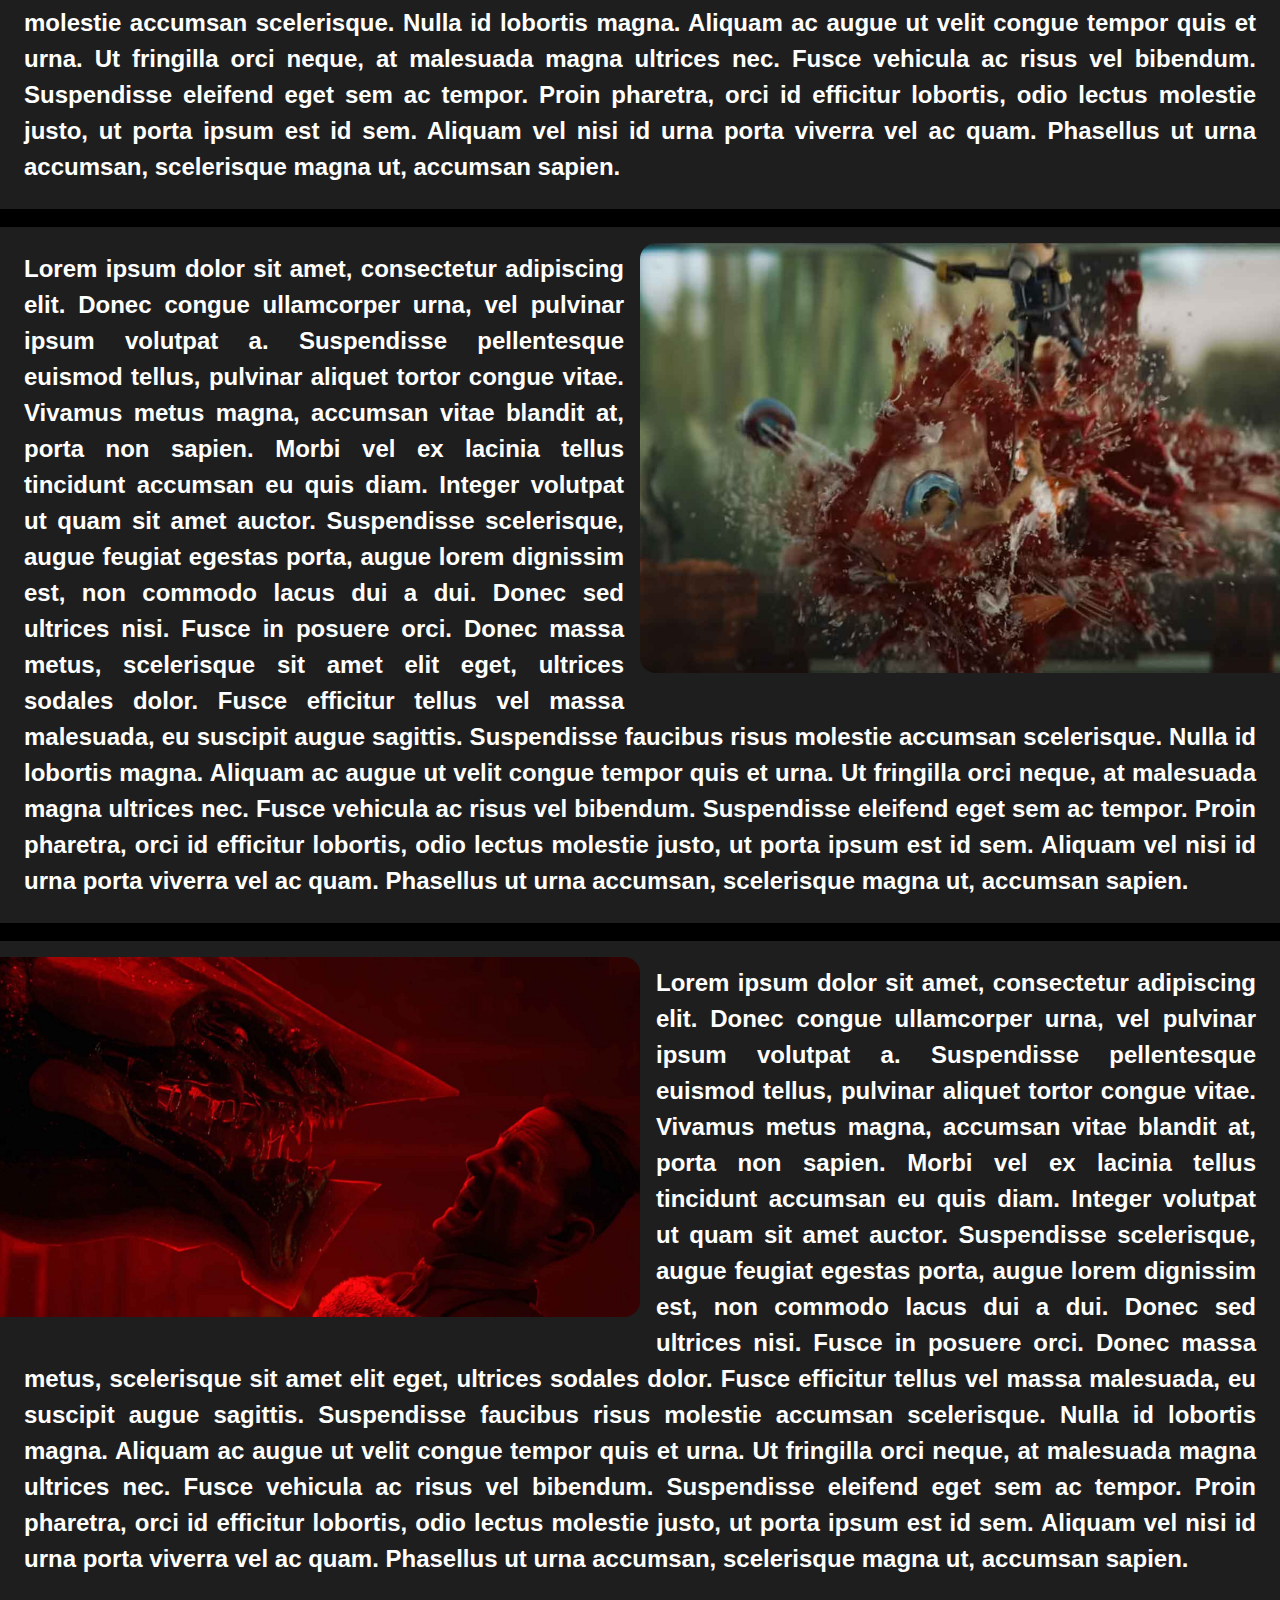
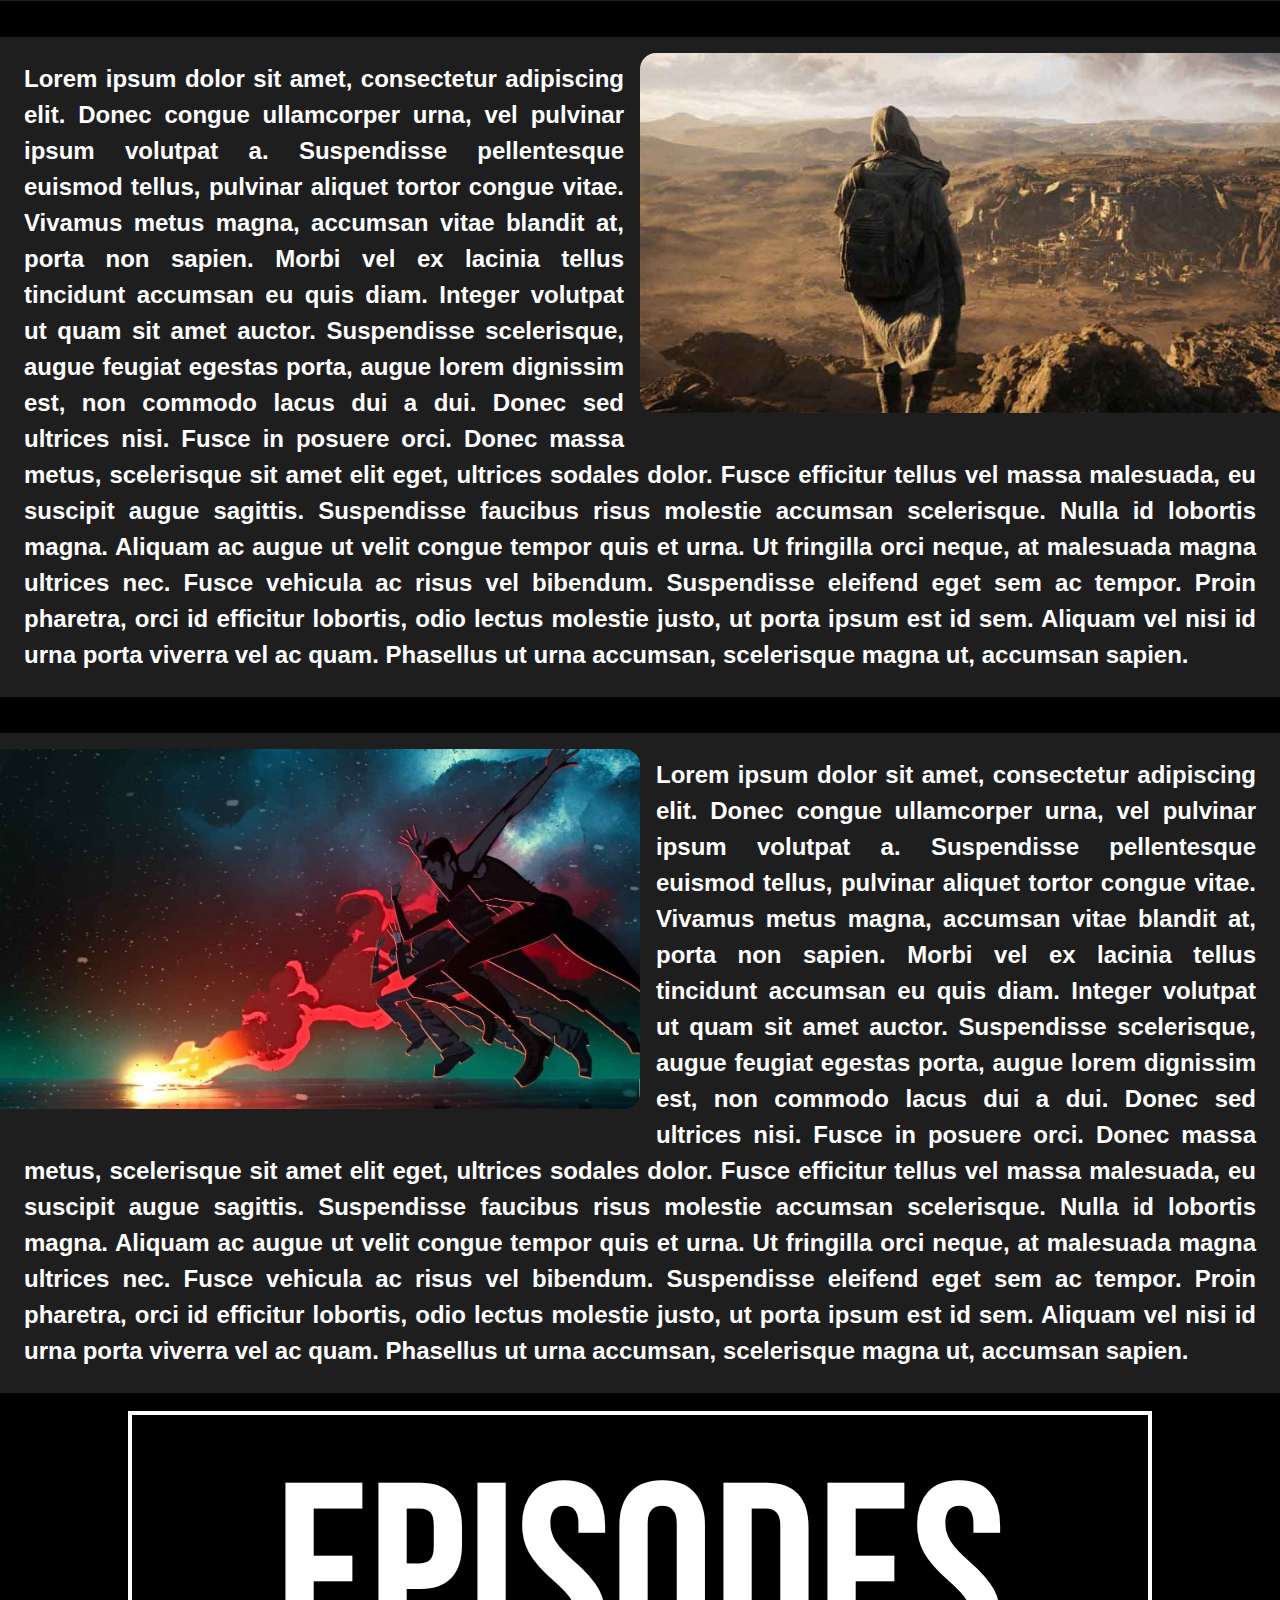
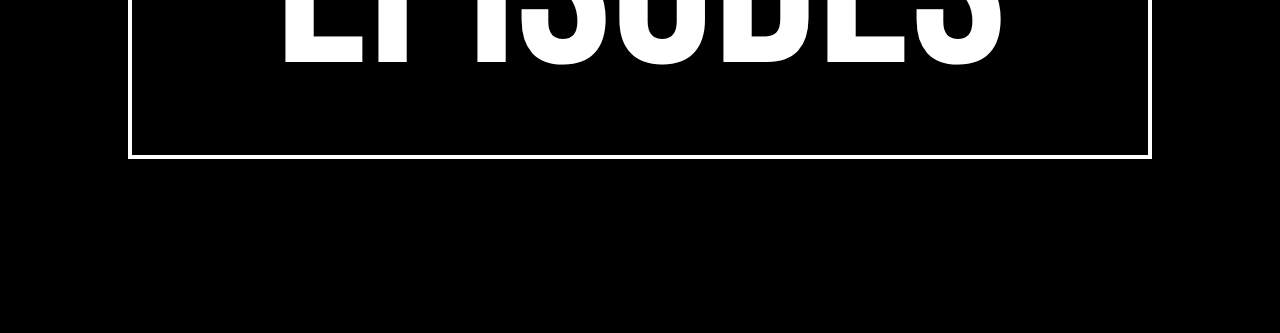
==== commit 709e1a1e: "Test" ====
--- a/index.html
+++ b/index.html
@@ -15,7 +15,7 @@
     <link href="https://fonts.googleapis.com/css2?family=Rock+Salt&display=swap" rel="stylesheet"> <!-- ^^ -->
     <link rel="preconnect" href="https://fonts.googleapis.com"> <!-- ^^ -->
     <link rel="preconnect" href="https://fonts.gstatic.com" crossorigin> <!-- ^^ -->
-    <link href="https://fonts.googleapis.com/css2?family=Raleway:wght@100&display=swap" rel="stylesheet"> <!-- ^^ -->
+    <!-- <link href="https://fonts.googleapis.com/css2?family=Raleway:wght@100&display=swap" rel="stylesheet"> <!-- ^^ -->
   </head>
   <body> <!-- där grunden till allt som syns på sidan skrivs -->
     <div id="top" class="container"> <!-- div med class="container" som görs till en display: grid; i grid.css -->
--- a/css/style.css
+++ b/css/style.css
@@ -84,7 +84,7 @@
   justify-content: center; /* centerar elementet */
   border-radius: 0.25em;
   font-size: 25vw;
-  background-image: url("../img/yt2.jpg");
+  background-image: url("../img/yt2.jpg"); /* sätter bakgrunden av knappen till en bild */
   background-color: white;
   color: white;
 }
